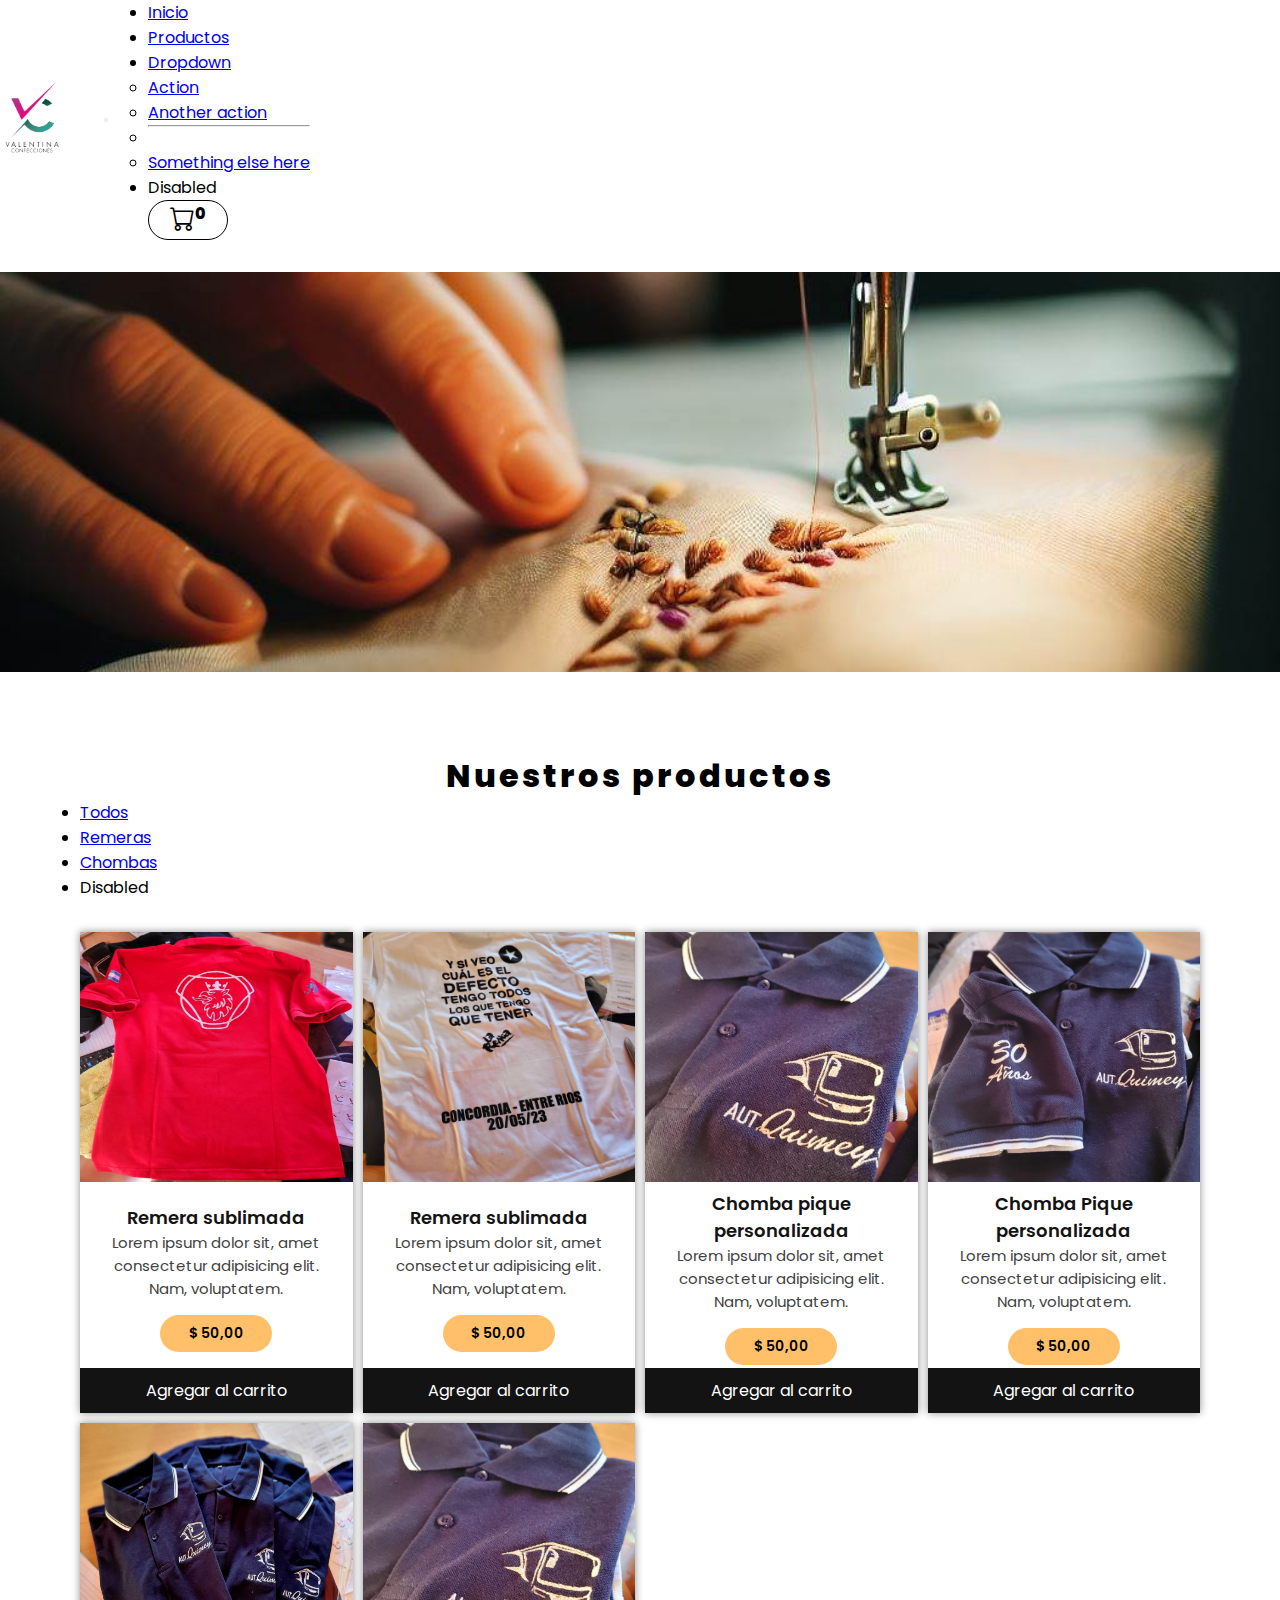
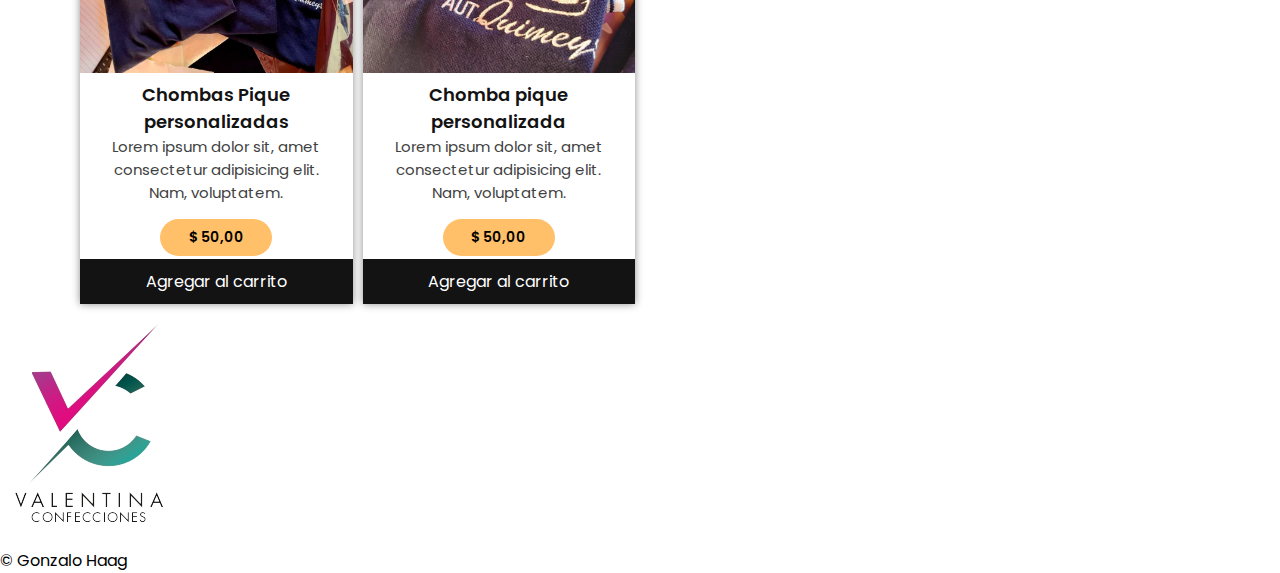
==== index.html @ a1a860ab "First commit" ====
<!DOCTYPE html>
<html lang="en">
<head>
    <meta charset="UTF-8">
    <meta http-equiv="X-UA-Compatible" content="IE=edge">
    <meta name="viewport" content="width=device-width, initial-scale=1.0">
    <link href="https://cdn.jsdelivr.net/npm/bootstrap@5.3.0-alpha3/dist/css/bootstrap.min.css" rel="stylesheet" integrity="sha384-KK94CHFLLe+nY2dmCWGMq91rCGa5gtU4mk92HdvYe+M/SXH301p5ILy+dN9+nJOZ" crossorigin="anonymous">
    <link rel="stylesheet" href="https://cdn.jsdelivr.net/npm/bootstrap-icons@1.10.5/font/bootstrap-icons.css">
    <link rel="stylesheet" href="style.css">
    <title>Tienda VC | Inicio </title>
</head>
<body>
    <nav class="navbar navbar-expand-lg bg-body-tertiary">
        <div class="container-fluid">
          <a class="navbar-brand logo" href="#"><img src="./images/Logo-removebg-preview.png"></a>
          <button class="navbar-toggler" type="button" data-bs-toggle="collapse" data-bs-target="#navbarSupportedContent" aria-controls="navbarSupportedContent" aria-expanded="false" aria-label="Toggle navigation">
            <span class="navbar-toggler-icon"></span>
          </button>
          <div class="collapse navbar-collapse" id="navbarSupportedContent">
            <ul class="navbar-nav me-auto mb-2 mb-lg-0">
              <li class="nav-item">
                <a class="nav-link active" aria-current="page" href="#">Inicio</a>
              </li>
              <li class="nav-item">
                <a class="nav-link" href="#Productos">Productos</a>
              </li>
              <li class="nav-item dropdown">
                <a class="nav-link dropdown-toggle" href="#" role="button" data-bs-toggle="dropdown" aria-expanded="false">
                  Dropdown
                </a>
                <ul class="dropdown-menu">
                  <li><a class="dropdown-item" href="#">Action</a></li>
                  <li><a class="dropdown-item" href="#">Another action</a></li>
                  <li><hr class="dropdown-divider"></li>
                  <li><a class="dropdown-item" href="#">Something else here</a></li>
                </ul>
              </li>
              <li class="nav-item">
                <a class="nav-link disabled">Disabled</a>
              </li>
            </ul>
            <div class="cart">
            <i class="bi bi-cart"></i>
            <span class="cart-number">0</span>
            </div>
          
          </div>
        </div>
      </nav>
      <main>
        <div class="bordado-container">

        </div>

        <section id="Productos">
            <h1>Nuestros productos</h1>
            <section class="productos-container">
                <ul class="nav nav-tabs">
                    <li class="nav-item">
                      <a class="nav-link active" aria-current="page" href="#">Todos</a>
                    </li>
                    <li class="nav-item">
                      <a class="nav-link" href="#">Remeras</a>
                    </li>
                    <li class="nav-item">
                      <a class="nav-link" href="#">Chombas</a>
                    </li>
                    <li class="nav-item">
                      <a class="nav-link disabled">Disabled</a>
                    </li>
                  </ul>
                  <div class="todosLosProductos">
                    <div class="product-card">
                        <figure class="img-product">
                            <img src="./images/remera-1.jpg" 
                             alt="Remera sublimada">
                        </figure>
                 
                        <div class="info-product">
                           <h3 class="title-product">Remera sublimada</h3>
                           <p class="description">Lorem ipsum dolor sit, amet consectetur 
                            adipisicing elit. Nam, voluptatem.</p>
                           <span class="price">$ 50,00</span>
                          
                        </div>

                        <a href="#" class="btn-cart">Agregar al carrito 
                          
                        </a>
                 
                      
                    </div>
                    <div class="product-card">
                        <figure class="img-product">
                            <img src="./images/remera-2.jpg" 
                             alt="segunda Remera sublimada">
                        </figure>
                 
                        <div class="info-product">
                           <h3 class="title-product">Remera sublimada</h3>
                           <p class="description">Lorem ipsum dolor sit, amet consectetur 
                            adipisicing elit. Nam, voluptatem.</p>
                           <span class="price">$ 50,00</span>
                          
                        </div>

                        <a href="#" class="btn-cart">Agregar al carrito 
                          
                        </a>
                 
                      
                    </div>
                    <div class="product-card">
                        <figure class="img-product">
                            <img src="./images/chomba-1.jpg" 
                             alt="Chomba personalizada">
                        </figure>
                 
                        <div class="info-product">
                           <h3 class="title-product">Chomba pique personalizada</h3>
                           <p class="description">Lorem ipsum dolor sit, amet consectetur 
                            adipisicing elit. Nam, voluptatem.</p>
                           <span class="price">$ 50,00</span>
                          
                        </div>

                        <a href="#" class="btn-cart">Agregar al carrito 
                          
                        </a>
                 
                      
                    </div>
                    <div class="product-card">
                        <figure class="img-product">
                            <img src="./images/chomba-2.jpg" 
                             alt="Chomba personalizada">
                        </figure>
                 
                        <div class="info-product">
                           <h3 class="title-product">Chomba Pique personalizada</h3>
                           <p class="description">Lorem ipsum dolor sit, amet consectetur 
                            adipisicing elit. Nam, voluptatem.</p>
                           <span class="price">$ 50,00</span>
                          
                        </div>

                        <a href="#" class="btn-cart">Agregar al carrito 
                          
                        </a>
                 
                      
                    </div>
                    <div class="product-card">
                        <figure class="img-product">
                            <img src="./images/chomba-3.jpg" 
                             alt="Chomba personalizada">
                        </figure>
                 
                        <div class="info-product">
                           <h3 class="title-product">Chombas Pique personalizadas</h3>
                           <p class="description">Lorem ipsum dolor sit, amet consectetur 
                            adipisicing elit. Nam, voluptatem.</p>
                           <span class="price">$ 50,00</span>
                          
                        </div>

                        <a href="#" class="btn-cart">Agregar al carrito 
                          
                        </a>
                 
                      
                    </div>
                    <div class="product-card">
                        <figure class="img-product">
                            <img src="./images/chomba-1.jpg" 
                             alt="Chomba personalizada">
                        </figure>
                 
                        <div class="info-product">
                           <h3 class="title-product">Chomba pique personalizada</h3>
                           <p class="description">Lorem ipsum dolor sit, amet consectetur 
                            adipisicing elit. Nam, voluptatem.</p>
                           <span class="price">$ 50,00</span>
                          
                        </div>

                        <a href="#" class="btn-cart">Agregar al carrito 
                          
                        </a>
                 
                      
                    </div>
                  </div>
            </section>
        </section>
      </main>

      <footer>
        <div class="logo-company">
            <img src="./images/Logo-removebg-preview.png">
            <p>© Gonzalo Haag</p>
        </div>
        <div class="redes">
            
        </div>
      </footer>

      <script src="https://cdn.jsdelivr.net/npm/bootstrap@5.3.0-alpha3/dist/js/bootstrap.bundle.min.js" integrity="sha384-ENjdO4Dr2bkBIFxQpeoTz1HIcje39Wm4jDKdf19U8gI4ddQ3GYNS7NTKfAdVQSZe" crossorigin="anonymous"></script>
</body>
</html>
---- style.css ----
@import url('https://fonts.googleapis.com/css2?family=Poppins:wght@400;600;800&display=swap');
*{
    margin:0;
    padding: 0;
    box-sizing: border-box;
    font-family: 'Poppins', sans-serif;
}

.container-fluid{
    display: flex;
    align-items: center;
    gap: 2.5rem;
}
.logo img{
    width: 4em;
}
.cart{
    margin-right: 2rem;
    position: relative;
    display: flex;
    justify-content: center;
    border-radius: 2rem;
    width: 5em;
    border: 1px solid black;
}
.cart i{
    font-size: 25px;
    cursor: pointer;
    
}
.cart-number{
   font-weight: 800;
}
.bordado-container{
    background-image: url("./images/bordado.jpg");
    width: 100%;
    height: 400px;
    background-size: cover;
    background-position: center center;
    background-repeat: no-repeat;
    margin-top: 2rem;
}


#Productos{
    margin-top: 5rem;
}
#Productos h1{
    text-align: center;
    font-weight: 800;
    letter-spacing: 3px;
}
.productos-container{
    padding-left: 5rem;
    padding-right: 5rem;
   
}
.todosLosProductos{
    /* display: flex;
    gap: 2rem;
    align-items: center;
    flex-wrap: wrap;
    margin-top: 2rem; */
    /* width: 90%;
    max-width: 1200px;
    margin: 0 auto; */
    margin-top: 2rem;
    display: grid;
    grid-template-columns: repeat(4,1fr);
    gap: 10px;
   

}

.product-card{
    /* width:20%;
    background:#ffffff;
    box-shadow: 0px 0px 8px 0px rgba(0,0,0,0.45); */
    display: flex;
    flex-direction: column;
    background-color: #ffffff;
    box-shadow: 0px 0px 8px 0px rgba(0,0,0,0.45);
    position: relative;

  }
  
  .product-card .img-product{
    position:relative;
    margin:0px;
  }
  .product-card .img-product img
  {
    width:100%;
    height: 250px;
    display: block;
}

  
  .product-card .info-product{
    padding:0px 25px;
    /* position: relative; */
    flex-grow: 1;
    display: flex;
    flex-direction: column;
    text-align: center;
    align-items: center;
    justify-content: center;
}
  .product-card .info-product .title-product{
      font-size:18px;
      font-weight:600;
      color:#131313;
      margin-top: 0.5rem;
  }
  .product-card .info-product .description{
      font-size:15px;
      font-weight:400;
      margin-bottom: 15px;
      color:#414141;
      
      
    
  }
  .product-card .info-product .price{
      background:#FFC069;
      padding:8px 10px;
      border-radius:30px;
      font-weight:600;
      font-size:14px;
      width: 8em;
      display: flex;
      text-align: center;
      justify-content: center;
  }
  
  .btn-cart{
   
    background:#131313;
    color:#ffffff;
    padding:10px 0px;
    margin-top:3px;
    text-decoration:none;
    display:flex;
    justify-content: center;
    align-items: center;
    gap:10px;
   
}
.btn-cart:hover{
    color:#807878;
}
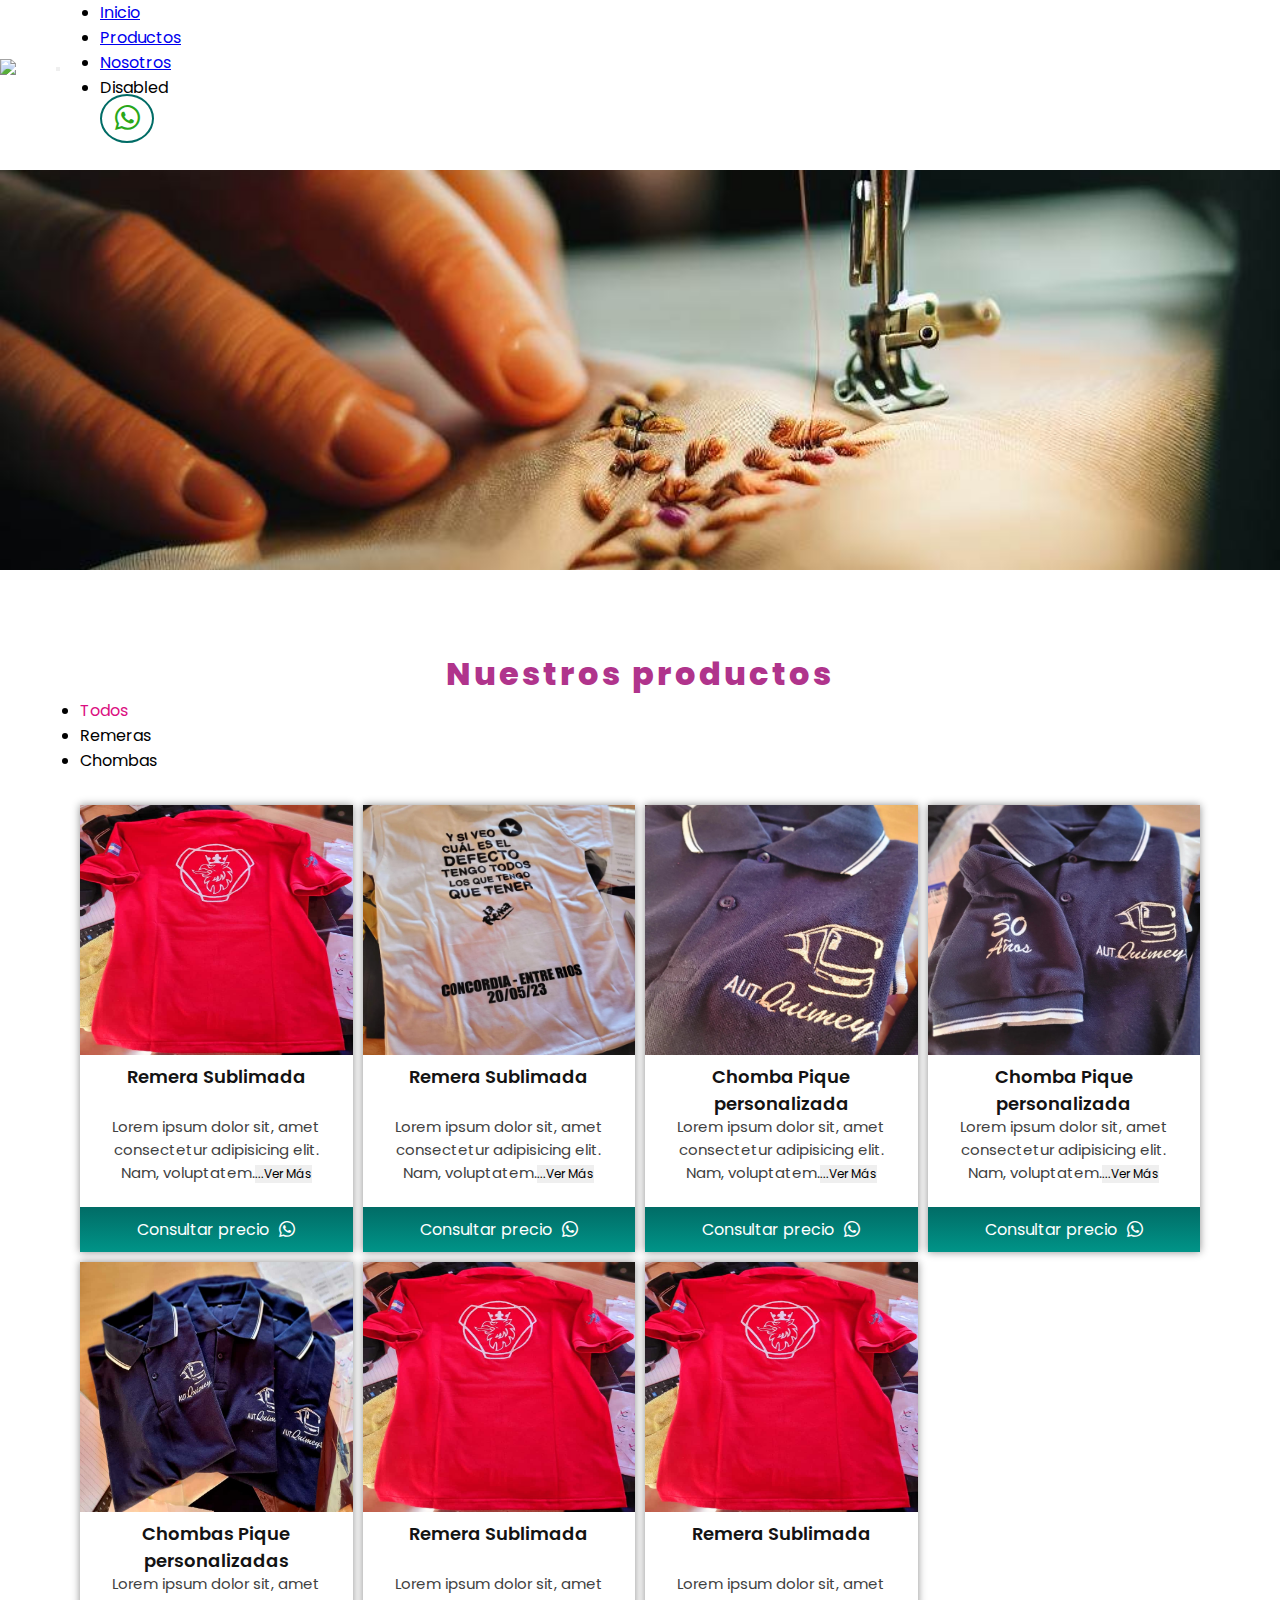
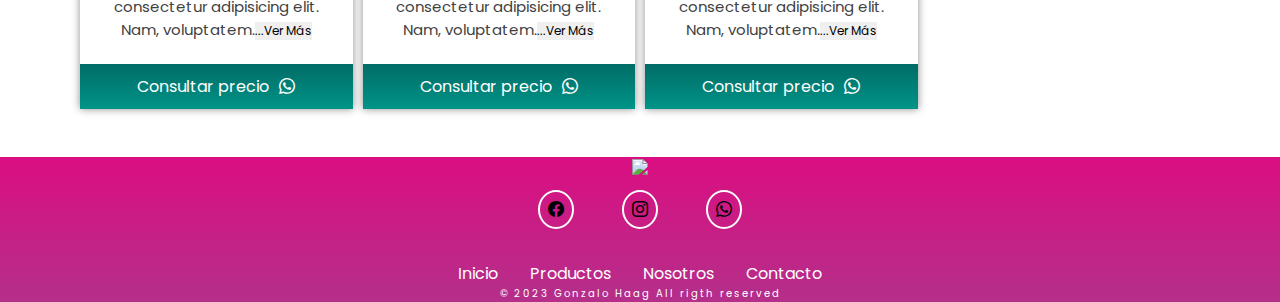
==== commit de11847f: "Modificamos colores" ====
--- a/index.html
+++ b/index.html
@@ -6,43 +6,35 @@
     <meta name="viewport" content="width=device-width, initial-scale=1.0">
     <link href="https://cdn.jsdelivr.net/npm/bootstrap@5.3.0-alpha3/dist/css/bootstrap.min.css" rel="stylesheet" integrity="sha384-KK94CHFLLe+nY2dmCWGMq91rCGa5gtU4mk92HdvYe+M/SXH301p5ILy+dN9+nJOZ" crossorigin="anonymous">
     <link rel="stylesheet" href="https://cdn.jsdelivr.net/npm/bootstrap-icons@1.10.5/font/bootstrap-icons.css">
+    <link rel="shortcut icon" href="images/logo-removebg-preview.png" type="image/x-icon">
     <link rel="stylesheet" href="style.css">
     <title>Tienda VC | Inicio </title>
 </head>
 <body>
     <nav class="navbar navbar-expand-lg bg-body-tertiary">
         <div class="container-fluid">
-          <a class="navbar-brand logo" href="#"><img src="./images/Logo-removebg-preview.png"></a>
+          <a class="navbar-brand logo" href="index.html"><img src="./images/logo-removebg-preview.png"></a>
           <button class="navbar-toggler" type="button" data-bs-toggle="collapse" data-bs-target="#navbarSupportedContent" aria-controls="navbarSupportedContent" aria-expanded="false" aria-label="Toggle navigation">
             <span class="navbar-toggler-icon"></span>
           </button>
           <div class="collapse navbar-collapse" id="navbarSupportedContent">
             <ul class="navbar-nav me-auto mb-2 mb-lg-0">
               <li class="nav-item">
-                <a class="nav-link active" aria-current="page" href="#">Inicio</a>
+                <a class="nav-link active nav-link-inicio" aria-current="page" href="index.html">Inicio</a>
               </li>
               <li class="nav-item">
-                <a class="nav-link" href="#Productos">Productos</a>
+                <a class="nav-link nav-link-productos" href="#Productos">Productos</a>
               </li>
-              <li class="nav-item dropdown">
-                <a class="nav-link dropdown-toggle" href="#" role="button" data-bs-toggle="dropdown" aria-expanded="false">
-                  Dropdown
-                </a>
-                <ul class="dropdown-menu">
-                  <li><a class="dropdown-item" href="#">Action</a></li>
-                  <li><a class="dropdown-item" href="#">Another action</a></li>
-                  <li><hr class="dropdown-divider"></li>
-                  <li><a class="dropdown-item" href="#">Something else here</a></li>
-                </ul>
-              </li>
+              <li class="nav-item">
+                <a class="nav-link" href="nosotros.html">Nosotros</a>
+             </li>
               <li class="nav-item">
                 <a class="nav-link disabled">Disabled</a>
               </li>
             </ul>
-            <div class="cart">
-            <i class="bi bi-cart"></i>
-            <span class="cart-number">0</span>
-            </div>
+           <div class="button-wsp">
+            <i class="bi bi-whatsapp"></i>
+           </div>
           
           </div>
         </div>
@@ -57,22 +49,21 @@
             <section class="productos-container">
                 <ul class="nav nav-tabs">
                     <li class="nav-item">
-                      <a class="nav-link active" aria-current="page" href="#">Todos</a>
+                      <a class="nav-link active" id="todos" aria-current="page" href="#Productos">Todos</a> <!--Debo agregarle un active al nav link para que se haga el efecto -->
                     </li>
                     <li class="nav-item">
-                      <a class="nav-link" href="#">Remeras</a>
+                      <a class="nav-link" id="remeras" href="#Productos">Remeras</a>
                     </li>
                     <li class="nav-item">
-                      <a class="nav-link" href="#">Chombas</a>
+                      <a class="nav-link" id="chombas" href="#Productos">Chombas</a>
                     </li>
-                    <li class="nav-item">
-                      <a class="nav-link disabled">Disabled</a>
-                    </li>
+                   
                   </ul>
-                  <div class="todosLosProductos">
-                    <div class="product-card">
-                        <figure class="img-product">
-                            <img src="./images/remera-1.jpg" 
+                  <div class="todosLosProductos" id="todosLosProductosContainer">
+                    <!-- <div class="product-card">
+                   <figure class="img-product">
+                             
+                        <img src="./images/remera-1.jpg" 
                              alt="Remera sublimada">
                         </figure>
                  
@@ -80,13 +71,11 @@
                            <h3 class="title-product">Remera sublimada</h3>
                            <p class="description">Lorem ipsum dolor sit, amet consectetur 
                             adipisicing elit. Nam, voluptatem.</p>
-                           <span class="price">$ 50,00</span>
-                          
-                        </div>
-
-                        <a href="#" class="btn-cart">Agregar al carrito 
-                          
-                        </a>
+                           
+                          
+                        </div>
+
+                        <a href="#" class="btn-cart">Consultar precio<i class="bi bi-whatsapp"></i></a>
                  
                       
                     </div>
@@ -100,13 +89,11 @@
                            <h3 class="title-product">Remera sublimada</h3>
                            <p class="description">Lorem ipsum dolor sit, amet consectetur 
                             adipisicing elit. Nam, voluptatem.</p>
-                           <span class="price">$ 50,00</span>
-                          
-                        </div>
-
-                        <a href="#" class="btn-cart">Agregar al carrito 
-                          
-                        </a>
+                         
+                          
+                        </div>
+
+                        <a href="#" class="btn-cart">Consultar precio<i class="bi bi-whatsapp"></i></a>
                  
                       
                     </div>
@@ -120,14 +107,11 @@
                            <h3 class="title-product">Chomba pique personalizada</h3>
                            <p class="description">Lorem ipsum dolor sit, amet consectetur 
                             adipisicing elit. Nam, voluptatem.</p>
-                           <span class="price">$ 50,00</span>
-                          
-                        </div>
-
-                        <a href="#" class="btn-cart">Agregar al carrito 
-                          
-                        </a>
-                 
+                           
+                          
+                        </div>
+
+                        <a href="#" class="btn-cart">Consultar precio<i class="bi bi-whatsapp"></i></a>                 
                       
                     </div>
                     <div class="product-card">
@@ -140,13 +124,11 @@
                            <h3 class="title-product">Chomba Pique personalizada</h3>
                            <p class="description">Lorem ipsum dolor sit, amet consectetur 
                             adipisicing elit. Nam, voluptatem.</p>
-                           <span class="price">$ 50,00</span>
-                          
-                        </div>
-
-                        <a href="#" class="btn-cart">Agregar al carrito 
-                          
-                        </a>
+                           
+                          
+                        </div>
+
+                        <a href="#" class="btn-cart">Consultar precio<i class="bi bi-whatsapp"></i></a>
                  
                       
                     </div>
@@ -160,13 +142,11 @@
                            <h3 class="title-product">Chombas Pique personalizadas</h3>
                            <p class="description">Lorem ipsum dolor sit, amet consectetur 
                             adipisicing elit. Nam, voluptatem.</p>
-                           <span class="price">$ 50,00</span>
-                          
-                        </div>
-
-                        <a href="#" class="btn-cart">Agregar al carrito 
-                          
-                        </a>
+                           
+                          
+                        </div>
+
+                        <a href="#" class="btn-cart">Consultar precio<i class="bi bi-whatsapp"></i></a>
                  
                       
                     </div>
@@ -180,31 +160,43 @@
                            <h3 class="title-product">Chomba pique personalizada</h3>
                            <p class="description">Lorem ipsum dolor sit, amet consectetur 
                             adipisicing elit. Nam, voluptatem.</p>
-                           <span class="price">$ 50,00</span>
-                          
-                        </div>
-
-                        <a href="#" class="btn-cart">Agregar al carrito 
-                          
-                        </a>
-                 
-                      
-                    </div>
+                           
+                          
+                        </div>
+
+                        <a href="#" class="btn-cart">Consultar precio<i class="bi bi-whatsapp"></i></a>
+                 
+                      
+                    </div> -->
                   </div>
             </section>
         </section>
       </main>
 
       <footer>
-        <div class="logo-company">
-            <img src="./images/Logo-removebg-preview.png">
-            <p>© Gonzalo Haag</p>
-        </div>
-        <div class="redes">
-            
-        </div>
+        <div class="footer-logo-container">
+          <a href="#"><img src="./images/logo-removebg-preview.png"></a>
+        </div>
+        <div class="footer-redes-container">
+          <i class="bi bi-facebook"></i>
+          <i class="bi bi-instagram"></i>
+          <i class="bi bi-whatsapp"></i>
+        </div>
+        <div class="footer-sections">
+          <ul>
+            <li><a href="index.html">Inicio</a></li>
+            <li><a href="#Productos">Productos</a></li>
+            <li>Nosotros</li>
+            <li>Contacto</li>
+          </ul>
+        </div>
+        <div class="footer-company">
+          <p>© 2023 Gonzalo Haag All rigth reserved</p>
+        </div>
+
       </footer>
 
       <script src="https://cdn.jsdelivr.net/npm/bootstrap@5.3.0-alpha3/dist/js/bootstrap.bundle.min.js" integrity="sha384-ENjdO4Dr2bkBIFxQpeoTz1HIcje39Wm4jDKdf19U8gI4ddQ3GYNS7NTKfAdVQSZe" crossorigin="anonymous"></script>
+      <script src="script.js"></script>
 </body>
 </html>--- a/style.css
+++ b/style.css
@@ -1,4 +1,11 @@
 @import url('https://fonts.googleapis.com/css2?family=Poppins:wght@400;600;800&display=swap');
+:root{
+    /*Colores logo*/
+    --pinkOscuro : #DB0E81;
+    --pinkClaro : #B42F8A;
+    --verdeOscuro : #016C66;
+    --verdeClaro : #009488;
+}
 *{
     margin:0;
     padding: 0;
@@ -14,22 +21,19 @@
 .logo img{
     width: 4em;
 }
-.cart{
+.button-wsp i{
+    color: #29A71A;
+    cursor: pointer;
     margin-right: 2rem;
-    position: relative;
-    display: flex;
-    justify-content: center;
-    border-radius: 2rem;
-    width: 5em;
-    border: 1px solid black;
-}
-.cart i{
     font-size: 25px;
-    cursor: pointer;
-    
-}
-.cart-number{
-   font-weight: 800;
+    border: 2px solid var(--verdeOscuro);
+    border-radius: 100%;
+    padding: 0.2em 0.5em;
+    transition: 0.5s;
+}
+.button-wsp i:hover{
+    background-color: var(--verdeOscuro);
+    color: #fff;
 }
 .bordado-container{
     background-image: url("./images/bordado.jpg");
@@ -49,6 +53,7 @@
     text-align: center;
     font-weight: 800;
     letter-spacing: 3px;
+    color : #B0348C;
 }
 .productos-container{
     padding-left: 5rem;
@@ -69,9 +74,17 @@
     grid-template-columns: repeat(4,1fr);
     gap: 10px;
    
-
-}
-
+   
+
+}
+.nav-tabs .nav-item a{
+    text-decoration: none;
+    color: black;
+}
+.nav-tabs .nav-item a.active{
+    text-decoration: none;
+    color: var(--pinkOscuro);
+}
 .product-card{
     /* width:20%;
     background:#ffffff;
@@ -81,6 +94,8 @@
     background-color: #ffffff;
     box-shadow: 0px 0px 8px 0px rgba(0,0,0,0.45);
     position: relative;
+
+   
 
   }
   
@@ -98,7 +113,7 @@
   
   .product-card .info-product{
     padding:0px 25px;
-    /* position: relative; */
+     position: relative;
     flex-grow: 1;
     display: flex;
     flex-direction: column;
@@ -111,6 +126,9 @@
       font-weight:600;
       color:#131313;
       margin-top: 0.5rem;
+      position: absolute; /*Esto para que cuando la descripcion de otra card sea mas larga, no se me baje el titulo*/
+      top: 0;
+     
   }
   .product-card .info-product .description{
       font-size:15px;
@@ -118,34 +136,108 @@
       margin-bottom: 15px;
       color:#414141;
       
+      margin-top: 4em;
+     
+      
       
     
   }
-  .product-card .info-product .price{
-      background:#FFC069;
-      padding:8px 10px;
-      border-radius:30px;
-      font-weight:600;
-      font-size:14px;
-      width: 8em;
-      display: flex;
-      text-align: center;
-      justify-content: center;
-  }
+ .verMas{
+    border: none;
+    font-size: 12px;
+ }
+ .hide{
+    display: none;
+ }
+ .show{
+    display: block;
+ }
   
   .btn-cart{
    
-    background:#131313;
+    background-image: linear-gradient(var(--verdeOscuro),var(--verdeClaro));
     color:#ffffff;
     padding:10px 0px;
-    margin-top:3px;
+    margin-top:0.5em;
     text-decoration:none;
     display:flex;
     justify-content: center;
     align-items: center;
     gap:10px;
+    transition: 0.2s;
+
    
 }
 .btn-cart:hover{
-    color:#807878;
+    color: black;
+}
+
+/**COMIENZO FOOTER*/
+
+footer{
+    margin-top: 3rem;
+    background-image: linear-gradient(var(--pinkOscuro),var(--pinkClaro));
+    display: flex;
+    flex-direction: column;
+    align-items: center;
+    justify-content: center;
+}
+.footer-logo-container a img{
+    width: 6em;
+}
+.footer-redes-container{
+    display: flex;
+    align-items: center;
+    gap: 3em;
+    margin-top: 0.5em;
+    flex-wrap: wrap;
+}
+.footer-redes-container i{
+    border: 2px solid #fff;
+    padding: 0.3em 0.5em;
+    border-radius: 100%;
+    cursor: pointer;
+}
+.footer-sections ul{
+    display: flex;
+    align-items: center;
+    list-style: none;
+    gap: 2em;
+    margin-top: 2em;
+    flex-wrap: wrap;
+
+}
+.footer-sections ul li a,.footer-sections ul li{
+    text-decoration: none;
+    color: #ffffff;
+}
+.footer-company p{
+    letter-spacing: 2px;
+    font-size: 10px;
+    color: #ffffff;
+}
+
+
+@media screen and (max-width:1050px) {
+    .todosLosProductos{
+        grid-template-columns: repeat(3,1fr);
+    }
+}
+@media screen and (max-width:800px) {
+    .productos-container{
+        padding-left: 1rem;
+        padding-right: 1rem;
+    }
+    .todosLosProductos{
+        grid-template-columns: repeat(2,1fr);
+    }
+}
+@media screen and (max-width:400px) {
+    .productos-container{
+        padding-left: 1rem;
+        padding-right: 1rem;
+    }
+    .todosLosProductos{
+        grid-template-columns: repeat(1,1fr);
+    }
 }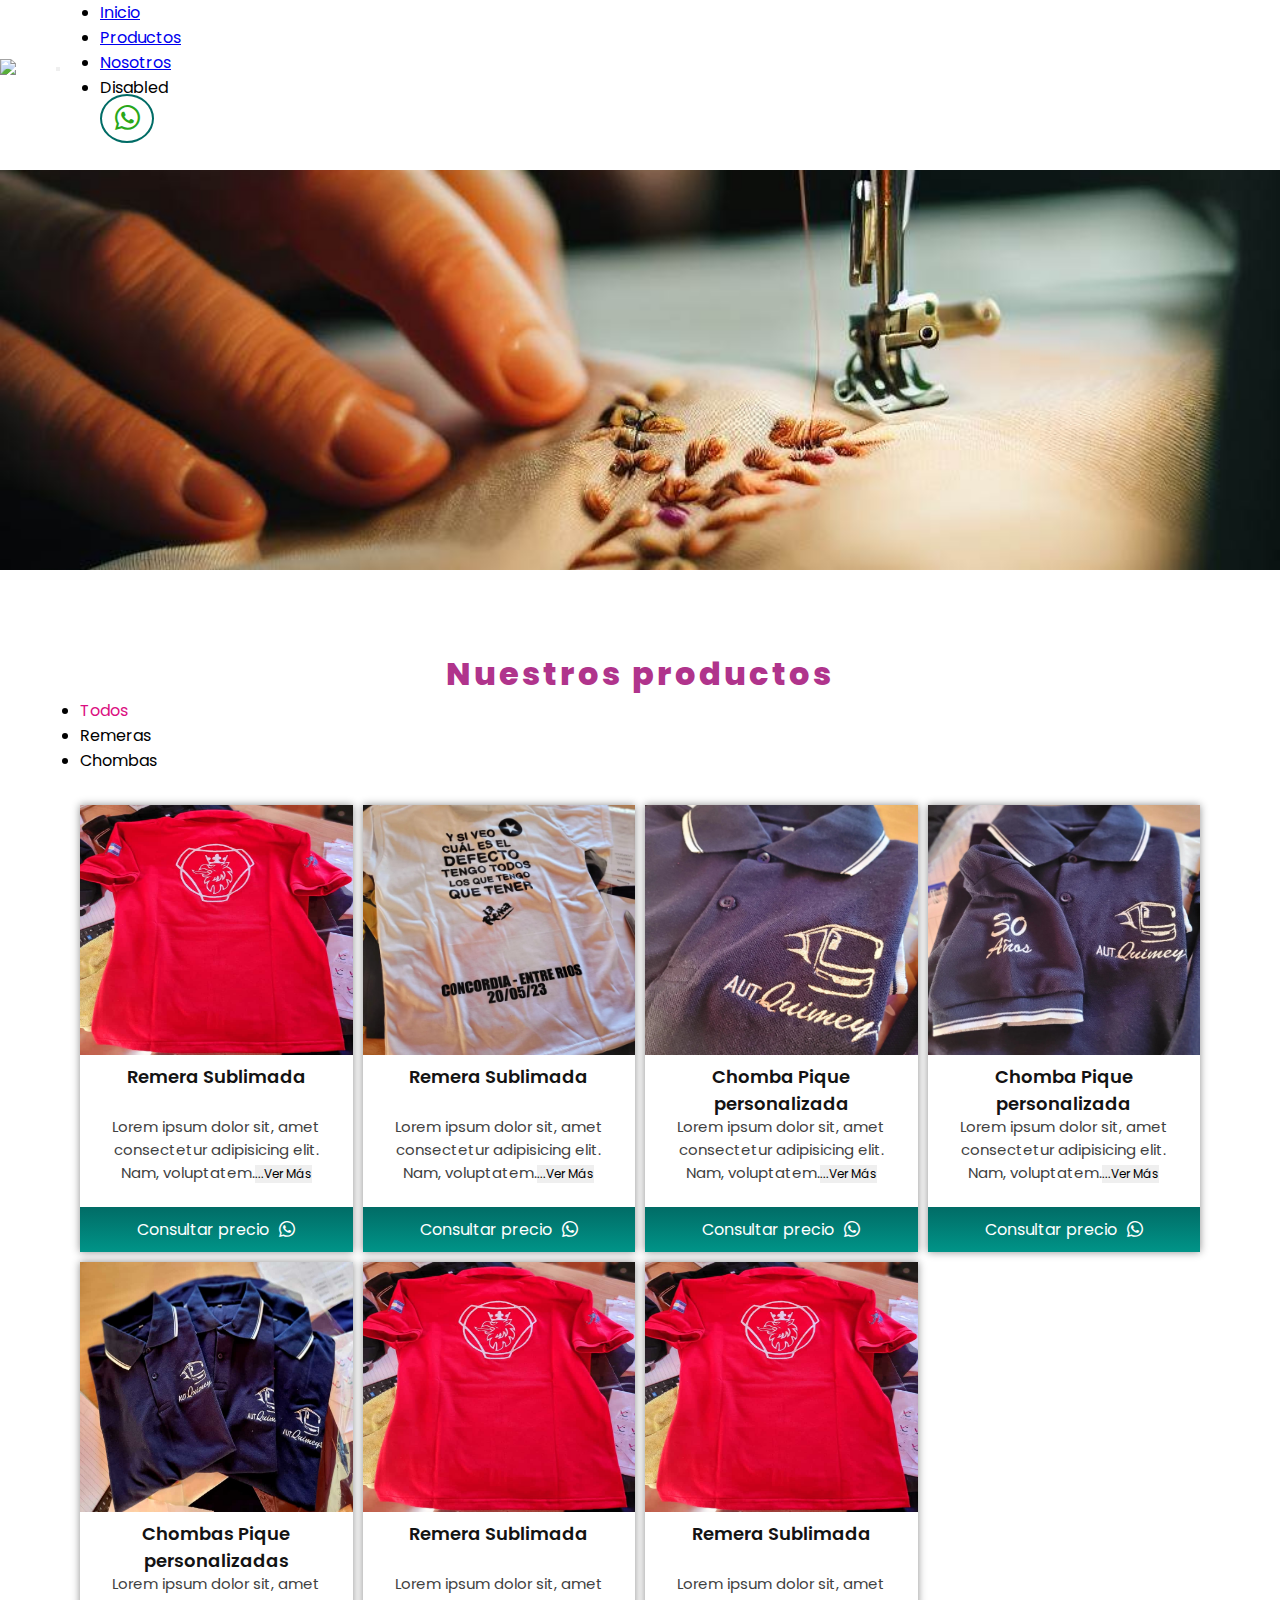
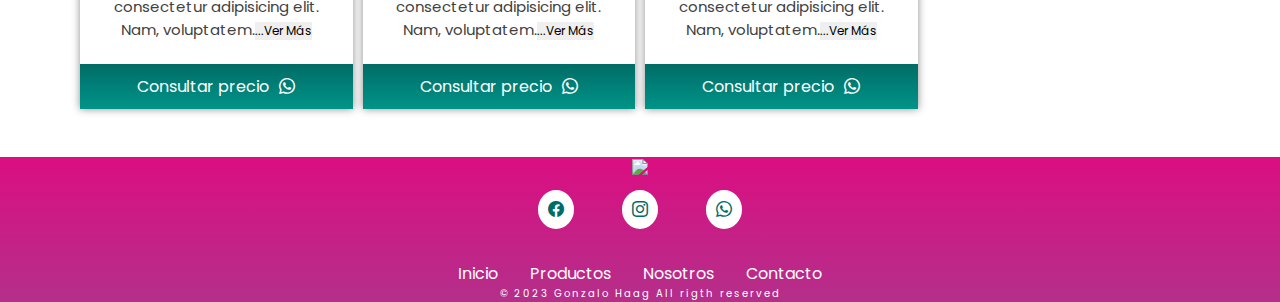
==== commit 58087705: "Cambios a los iconos de redes" ====
--- a/index.html
+++ b/index.html
@@ -6,14 +6,15 @@
     <meta name="viewport" content="width=device-width, initial-scale=1.0">
     <link href="https://cdn.jsdelivr.net/npm/bootstrap@5.3.0-alpha3/dist/css/bootstrap.min.css" rel="stylesheet" integrity="sha384-KK94CHFLLe+nY2dmCWGMq91rCGa5gtU4mk92HdvYe+M/SXH301p5ILy+dN9+nJOZ" crossorigin="anonymous">
     <link rel="stylesheet" href="https://cdn.jsdelivr.net/npm/bootstrap-icons@1.10.5/font/bootstrap-icons.css">
-    <link rel="shortcut icon" href="images/logo-removebg-preview.png" type="image/x-icon">
+    <link rel="shortcut icon" href="https://i.postimg.cc/c1TR5fy0/logo-removebg-preview.png" type="image/x-icon">
+    <link rel="shortcut icon" href="https://i.postimg.cc/c1TR5fy0/logo-removebg-preview.png" type="image/x-icon">
     <link rel="stylesheet" href="style.css">
     <title>Tienda VC | Inicio </title>
 </head>
 <body>
     <nav class="navbar navbar-expand-lg bg-body-tertiary">
         <div class="container-fluid">
-          <a class="navbar-brand logo" href="index.html"><img src="./images/logo-removebg-preview.png"></a>
+          <a class="navbar-brand logo" href="index.html"><img src="https://i.postimg.cc/c1TR5fy0/logo-removebg-preview.png"></a>
           <button class="navbar-toggler" type="button" data-bs-toggle="collapse" data-bs-target="#navbarSupportedContent" aria-controls="navbarSupportedContent" aria-expanded="false" aria-label="Toggle navigation">
             <span class="navbar-toggler-icon"></span>
           </button>
@@ -60,114 +61,7 @@
                    
                   </ul>
                   <div class="todosLosProductos" id="todosLosProductosContainer">
-                    <!-- <div class="product-card">
-                   <figure class="img-product">
-                             
-                        <img src="./images/remera-1.jpg" 
-                             alt="Remera sublimada">
-                        </figure>
-                 
-                        <div class="info-product">
-                           <h3 class="title-product">Remera sublimada</h3>
-                           <p class="description">Lorem ipsum dolor sit, amet consectetur 
-                            adipisicing elit. Nam, voluptatem.</p>
-                           
-                          
-                        </div>
-
-                        <a href="#" class="btn-cart">Consultar precio<i class="bi bi-whatsapp"></i></a>
-                 
-                      
-                    </div>
-                    <div class="product-card">
-                        <figure class="img-product">
-                            <img src="./images/remera-2.jpg" 
-                             alt="segunda Remera sublimada">
-                        </figure>
-                 
-                        <div class="info-product">
-                           <h3 class="title-product">Remera sublimada</h3>
-                           <p class="description">Lorem ipsum dolor sit, amet consectetur 
-                            adipisicing elit. Nam, voluptatem.</p>
-                         
-                          
-                        </div>
-
-                        <a href="#" class="btn-cart">Consultar precio<i class="bi bi-whatsapp"></i></a>
-                 
-                      
-                    </div>
-                    <div class="product-card">
-                        <figure class="img-product">
-                            <img src="./images/chomba-1.jpg" 
-                             alt="Chomba personalizada">
-                        </figure>
-                 
-                        <div class="info-product">
-                           <h3 class="title-product">Chomba pique personalizada</h3>
-                           <p class="description">Lorem ipsum dolor sit, amet consectetur 
-                            adipisicing elit. Nam, voluptatem.</p>
-                           
-                          
-                        </div>
-
-                        <a href="#" class="btn-cart">Consultar precio<i class="bi bi-whatsapp"></i></a>                 
-                      
-                    </div>
-                    <div class="product-card">
-                        <figure class="img-product">
-                            <img src="./images/chomba-2.jpg" 
-                             alt="Chomba personalizada">
-                        </figure>
-                 
-                        <div class="info-product">
-                           <h3 class="title-product">Chomba Pique personalizada</h3>
-                           <p class="description">Lorem ipsum dolor sit, amet consectetur 
-                            adipisicing elit. Nam, voluptatem.</p>
-                           
-                          
-                        </div>
-
-                        <a href="#" class="btn-cart">Consultar precio<i class="bi bi-whatsapp"></i></a>
-                 
-                      
-                    </div>
-                    <div class="product-card">
-                        <figure class="img-product">
-                            <img src="./images/chomba-3.jpg" 
-                             alt="Chomba personalizada">
-                        </figure>
-                 
-                        <div class="info-product">
-                           <h3 class="title-product">Chombas Pique personalizadas</h3>
-                           <p class="description">Lorem ipsum dolor sit, amet consectetur 
-                            adipisicing elit. Nam, voluptatem.</p>
-                           
-                          
-                        </div>
-
-                        <a href="#" class="btn-cart">Consultar precio<i class="bi bi-whatsapp"></i></a>
-                 
-                      
-                    </div>
-                    <div class="product-card">
-                        <figure class="img-product">
-                            <img src="./images/chomba-1.jpg" 
-                             alt="Chomba personalizada">
-                        </figure>
-                 
-                        <div class="info-product">
-                           <h3 class="title-product">Chomba pique personalizada</h3>
-                           <p class="description">Lorem ipsum dolor sit, amet consectetur 
-                            adipisicing elit. Nam, voluptatem.</p>
-                           
-                          
-                        </div>
-
-                        <a href="#" class="btn-cart">Consultar precio<i class="bi bi-whatsapp"></i></a>
-                 
-                      
-                    </div> -->
+                    <!--JS-->
                   </div>
             </section>
         </section>
@@ -175,7 +69,7 @@
 
       <footer>
         <div class="footer-logo-container">
-          <a href="#"><img src="./images/logo-removebg-preview.png"></a>
+       <a href="index.html"><img src="https://i.postimg.cc/c1TR5fy0/logo-removebg-preview.png"></a>
         </div>
         <div class="footer-redes-container">
           <i class="bi bi-facebook"></i>
--- a/style.css
+++ b/style.css
@@ -197,7 +197,18 @@
     padding: 0.3em 0.5em;
     border-radius: 100%;
     cursor: pointer;
-}
+    transition: 0.2s;
+    background-color: #fff;
+    color: var(--verdeOscuro);
+   
+}
+.footer-redes-container i:hover{
+    background-color: var(--verdeOscuro);
+    color: #fff;
+    border: 2px solid var(--verdeOscuro);
+}
+
+
 .footer-sections ul{
     display: flex;
     align-items: center;
@@ -210,6 +221,7 @@
 .footer-sections ul li a,.footer-sections ul li{
     text-decoration: none;
     color: #ffffff;
+    cursor: pointer;
 }
 .footer-company p{
     letter-spacing: 2px;
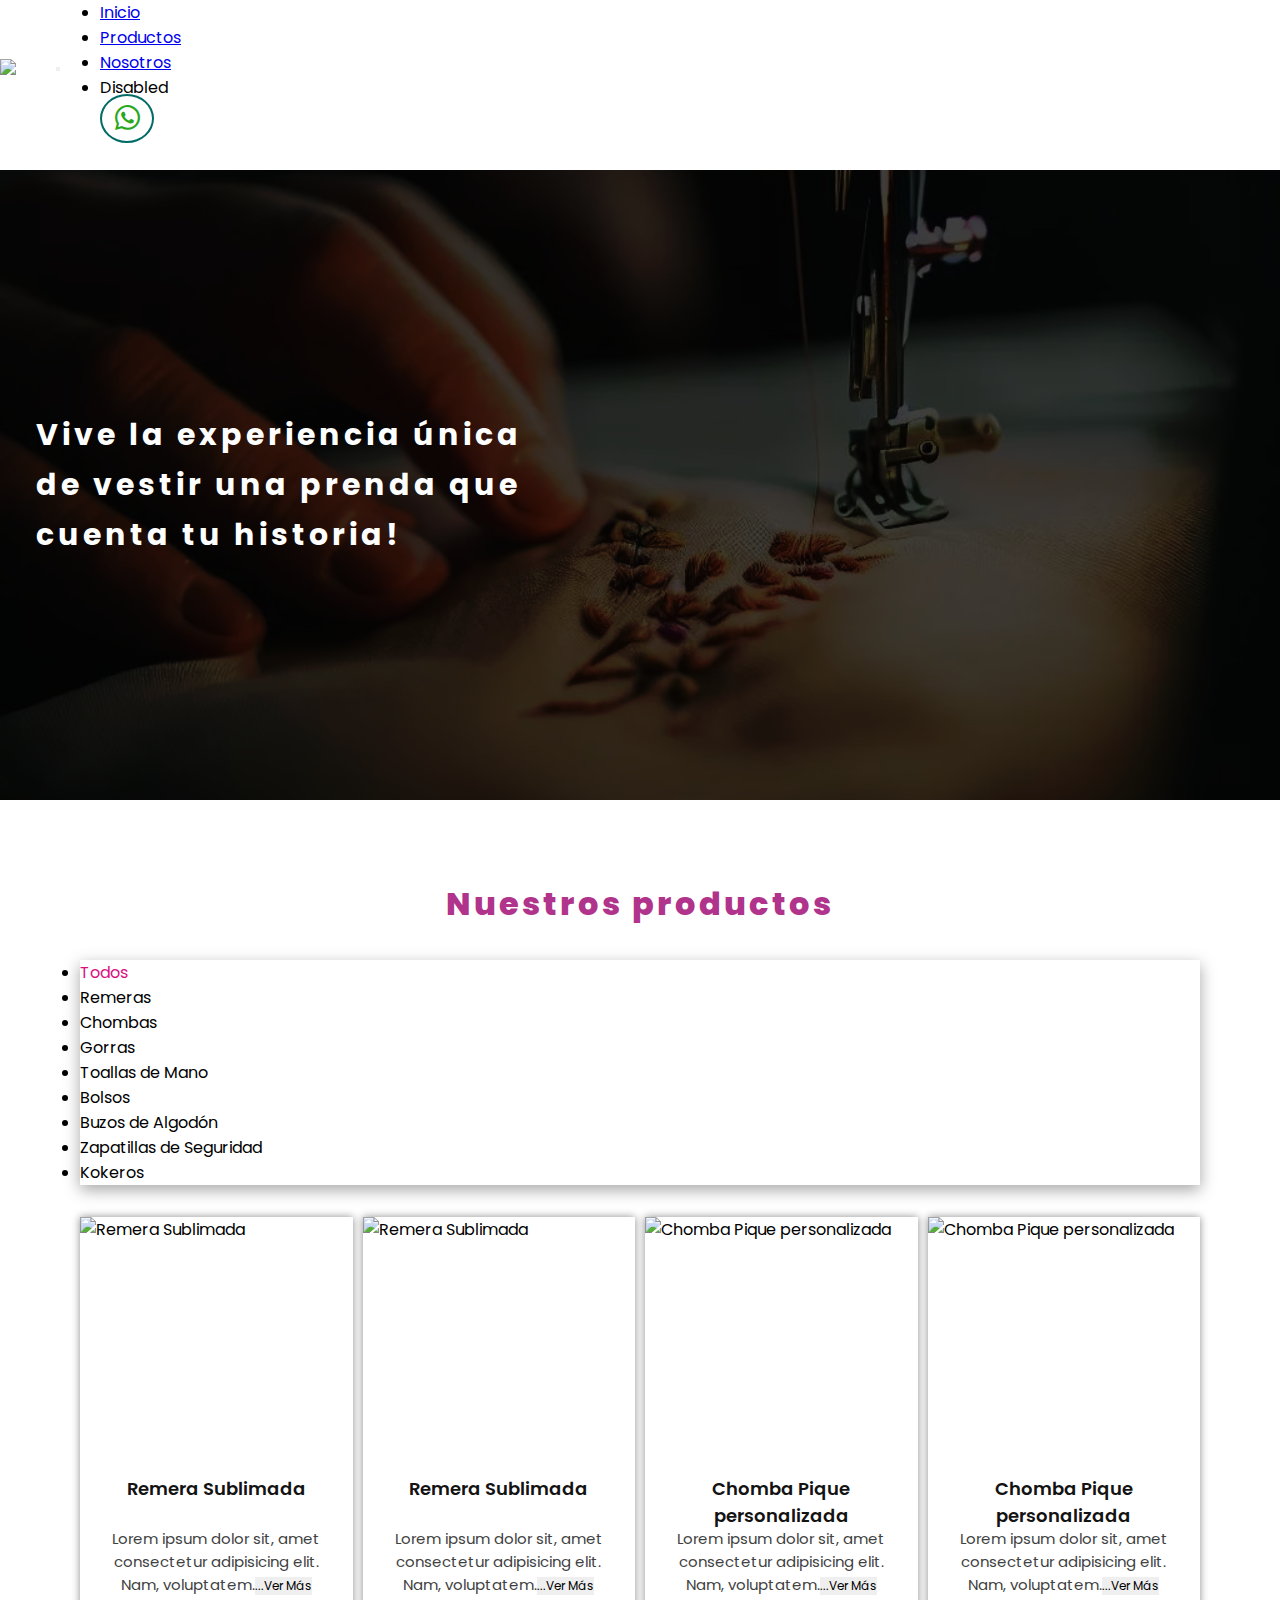
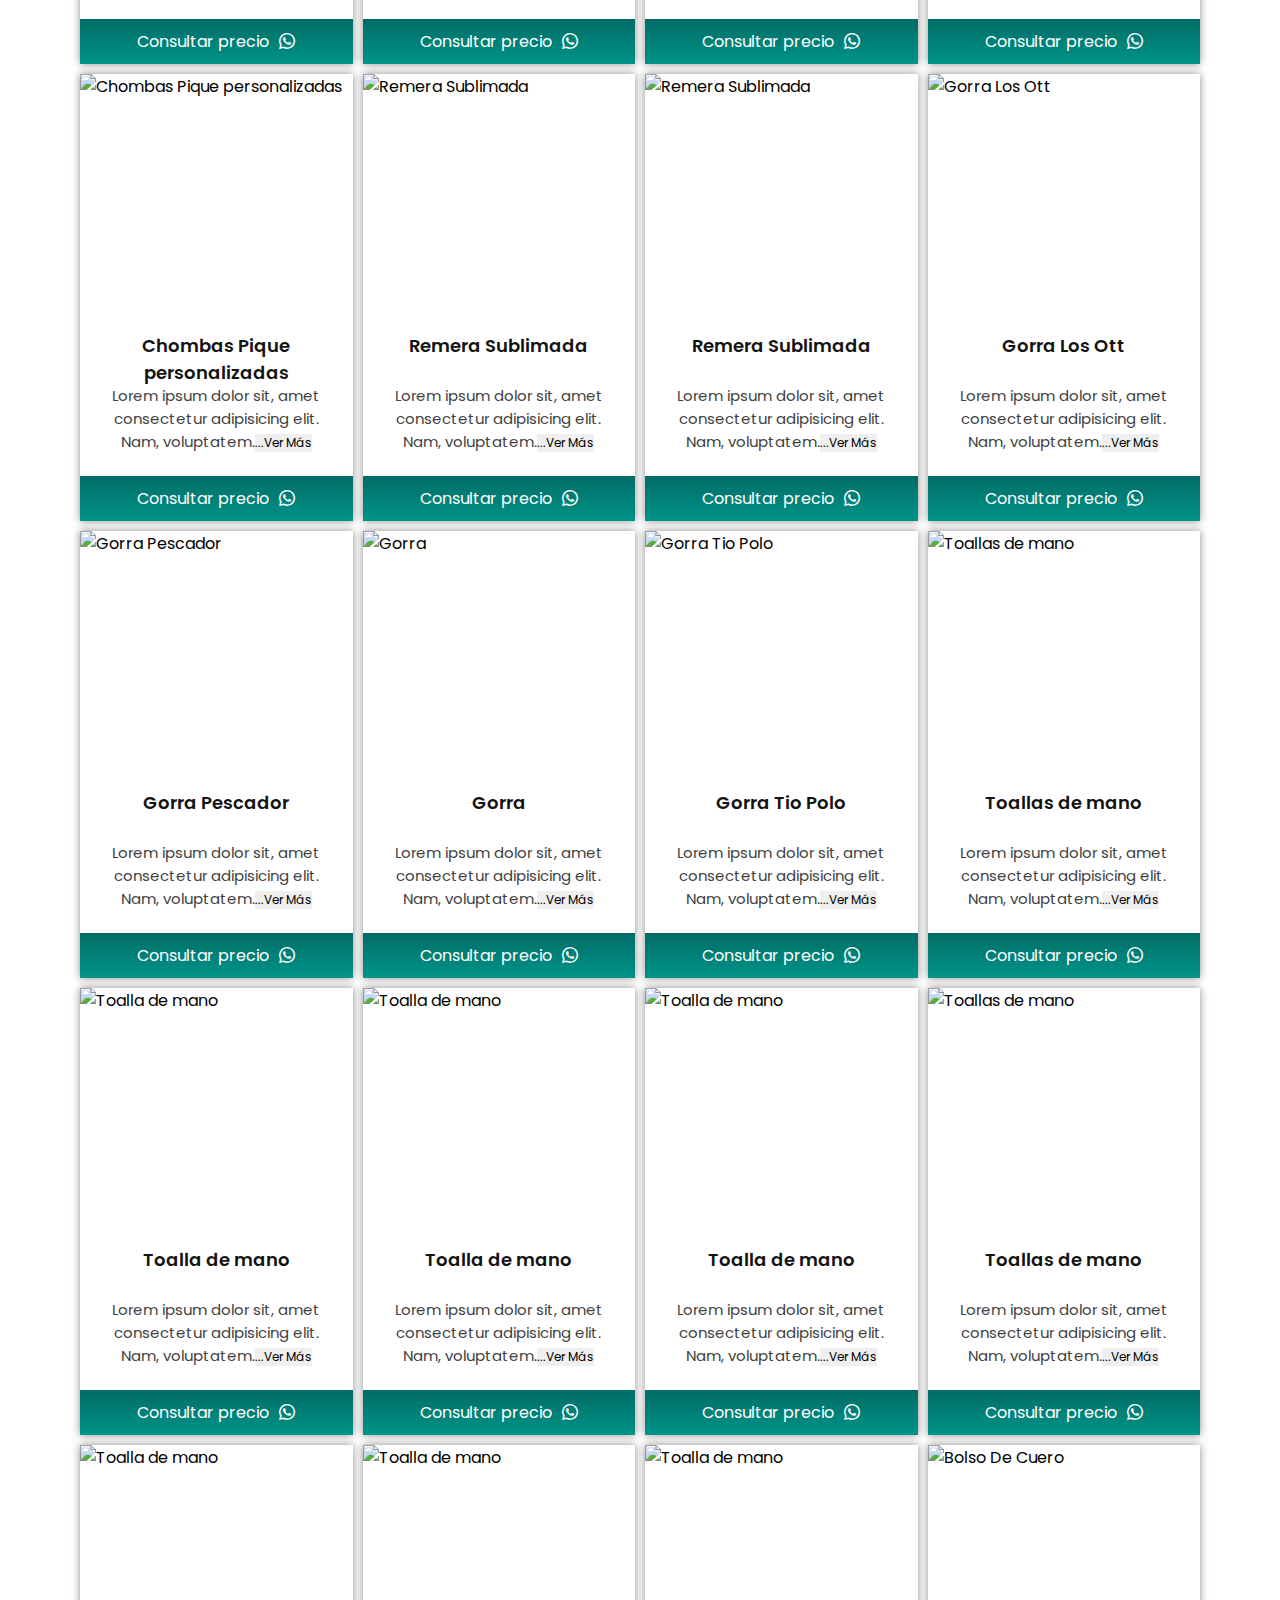
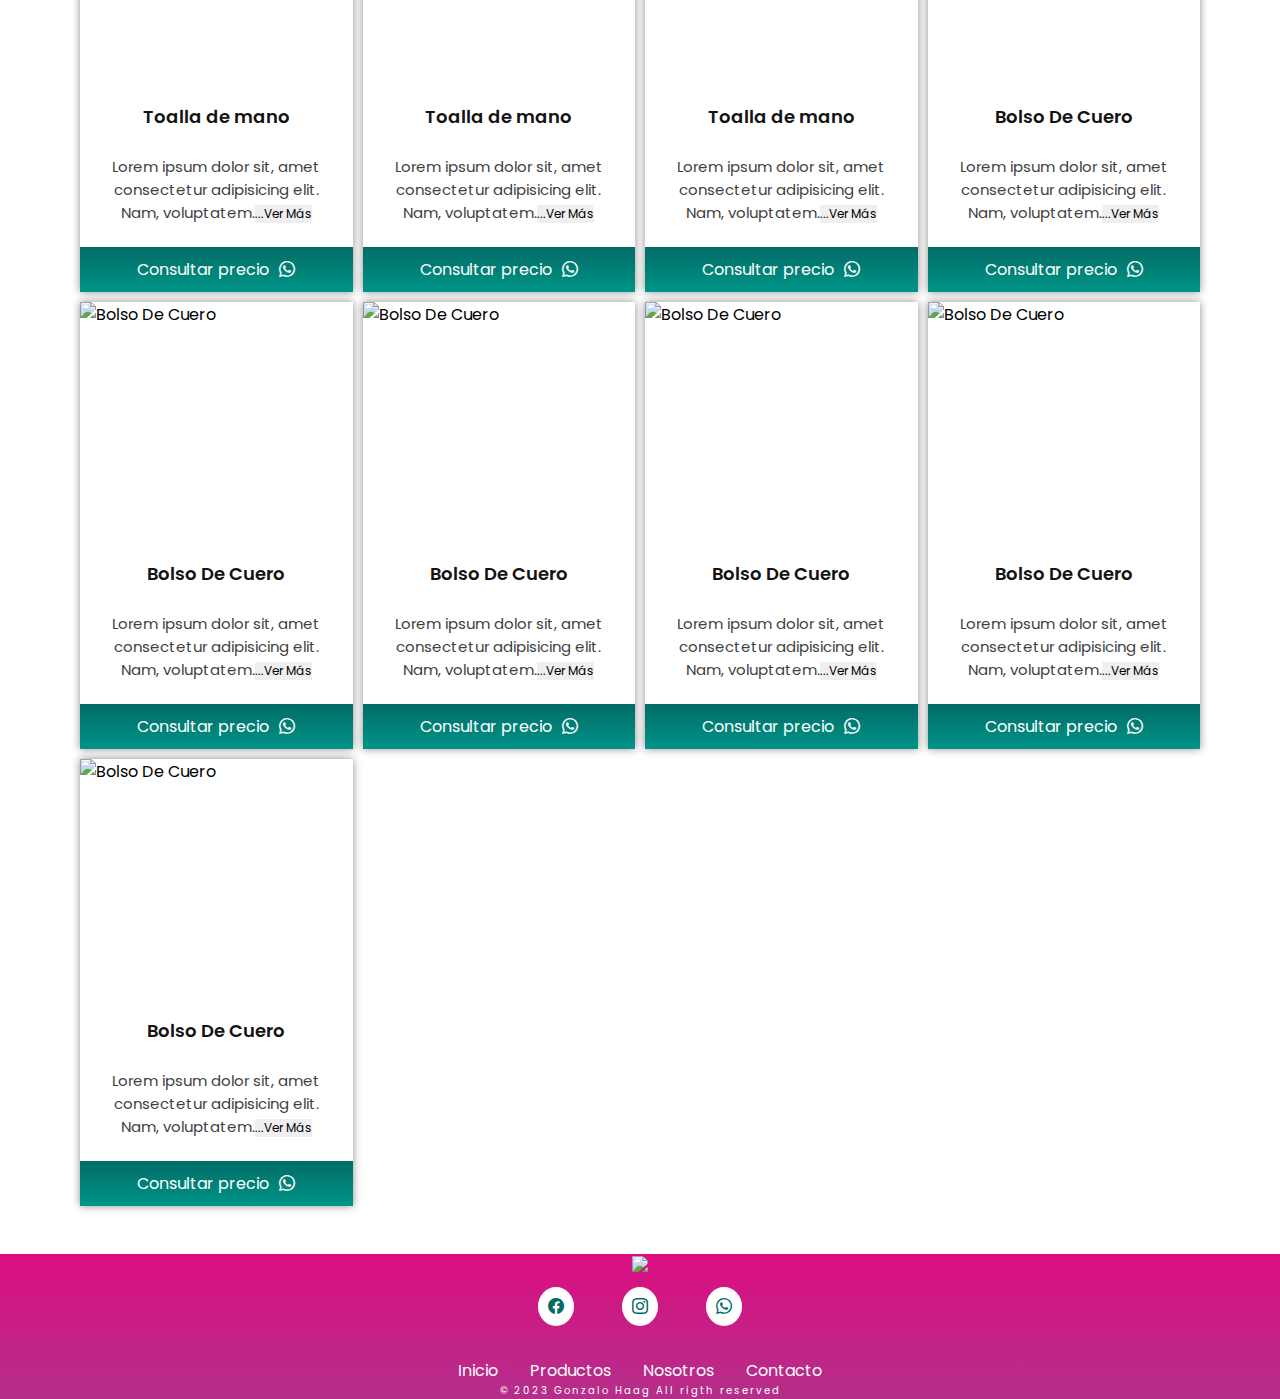
==== commit 0624d549: "Agregamos productos y texto a la home" ====
--- a/index.html
+++ b/index.html
@@ -6,8 +6,7 @@
     <meta name="viewport" content="width=device-width, initial-scale=1.0">
     <link href="https://cdn.jsdelivr.net/npm/bootstrap@5.3.0-alpha3/dist/css/bootstrap.min.css" rel="stylesheet" integrity="sha384-KK94CHFLLe+nY2dmCWGMq91rCGa5gtU4mk92HdvYe+M/SXH301p5ILy+dN9+nJOZ" crossorigin="anonymous">
     <link rel="stylesheet" href="https://cdn.jsdelivr.net/npm/bootstrap-icons@1.10.5/font/bootstrap-icons.css">
-    <link rel="shortcut icon" href="https://i.postimg.cc/c1TR5fy0/logo-removebg-preview.png" type="image/x-icon">
-    <link rel="shortcut icon" href="https://i.postimg.cc/c1TR5fy0/logo-removebg-preview.png" type="image/x-icon">
+    <link rel="shortcut icon" href='https://postimg.cc/PNpvCp5R'  type="image/x-icon">
     <link rel="stylesheet" href="style.css">
     <title>Tienda VC | Inicio </title>
 </head>
@@ -42,6 +41,7 @@
       </nav>
       <main>
         <div class="bordado-container">
+         <h3>Vive la experiencia única de vestir una prenda que cuenta tu historia!</h3>
 
         </div>
 
@@ -57,6 +57,24 @@
                     </li>
                     <li class="nav-item">
                       <a class="nav-link" id="chombas" href="#Productos">Chombas</a>
+                    </li>
+                    <li class="nav-item">
+                      <a class="nav-link" id="gorras" href="#Productos">Gorras</a>
+                    </li>
+                    <li class="nav-item">
+                      <a class="nav-link" id="toallas" href="#Productos">Toallas de Mano</a>
+                    </li>
+                    <li class="nav-item">
+                      <a class="nav-link" id="bolsos" href="#Productos">Bolsos</a>
+                    </li>
+                    <li class="nav-item">
+                      <a class="nav-link" id="buzos" href="#Productos">Buzos de Algodón</a>
+                    </li>
+                    <li class="nav-item">
+                      <a class="nav-link" id="zapatillas" href="#Productos">Zapatillas de Seguridad</a>
+                    </li>
+                    <li class="nav-item">
+                      <a class="nav-link" id="kokeros" href="#Productos">Kokeros</a>
                     </li>
                    
                   </ul>
--- a/style.css
+++ b/style.css
@@ -35,15 +35,35 @@
     background-color: var(--verdeOscuro);
     color: #fff;
 }
-.bordado-container{
-    background-image: url("./images/bordado.jpg");
+.bordado-container{ 
+    background-image: url("./images/bordado.webp"); 
     width: 100%;
-    height: 400px;
+    height: 70vh;
     background-size: cover;
-    background-position: center center;
+    background-position: center;
     background-repeat: no-repeat;
-    margin-top: 2rem;
-}
+    margin-top: 2rem; 
+    background-color: #141414;
+    background-blend-mode: soft-light;
+    display: flex;
+    justify-content: flex-start;
+    align-items: center;
+  
+} 
+.bordado-container h3{
+    position: relative;
+    color: #fff;
+    padding-left:1.2em;
+    padding-right: 1.2em;
+    width: 20em;
+   font-size: 30px;
+    line-height: 50px;
+    letter-spacing: 4px;
+}
+
+  
+
+
 
 
 #Productos{
@@ -58,6 +78,7 @@
 .productos-container{
     padding-left: 5rem;
     padding-right: 5rem;
+    margin-top: 2rem;
    
 }
 .todosLosProductos{
@@ -76,6 +97,10 @@
    
    
 
+}
+.nav-tabs{
+    box-shadow: rgba(0, 0, 0, 0.35) 0px 5px 15px;
+    
 }
 .nav-tabs .nav-item a{
     text-decoration: none;
